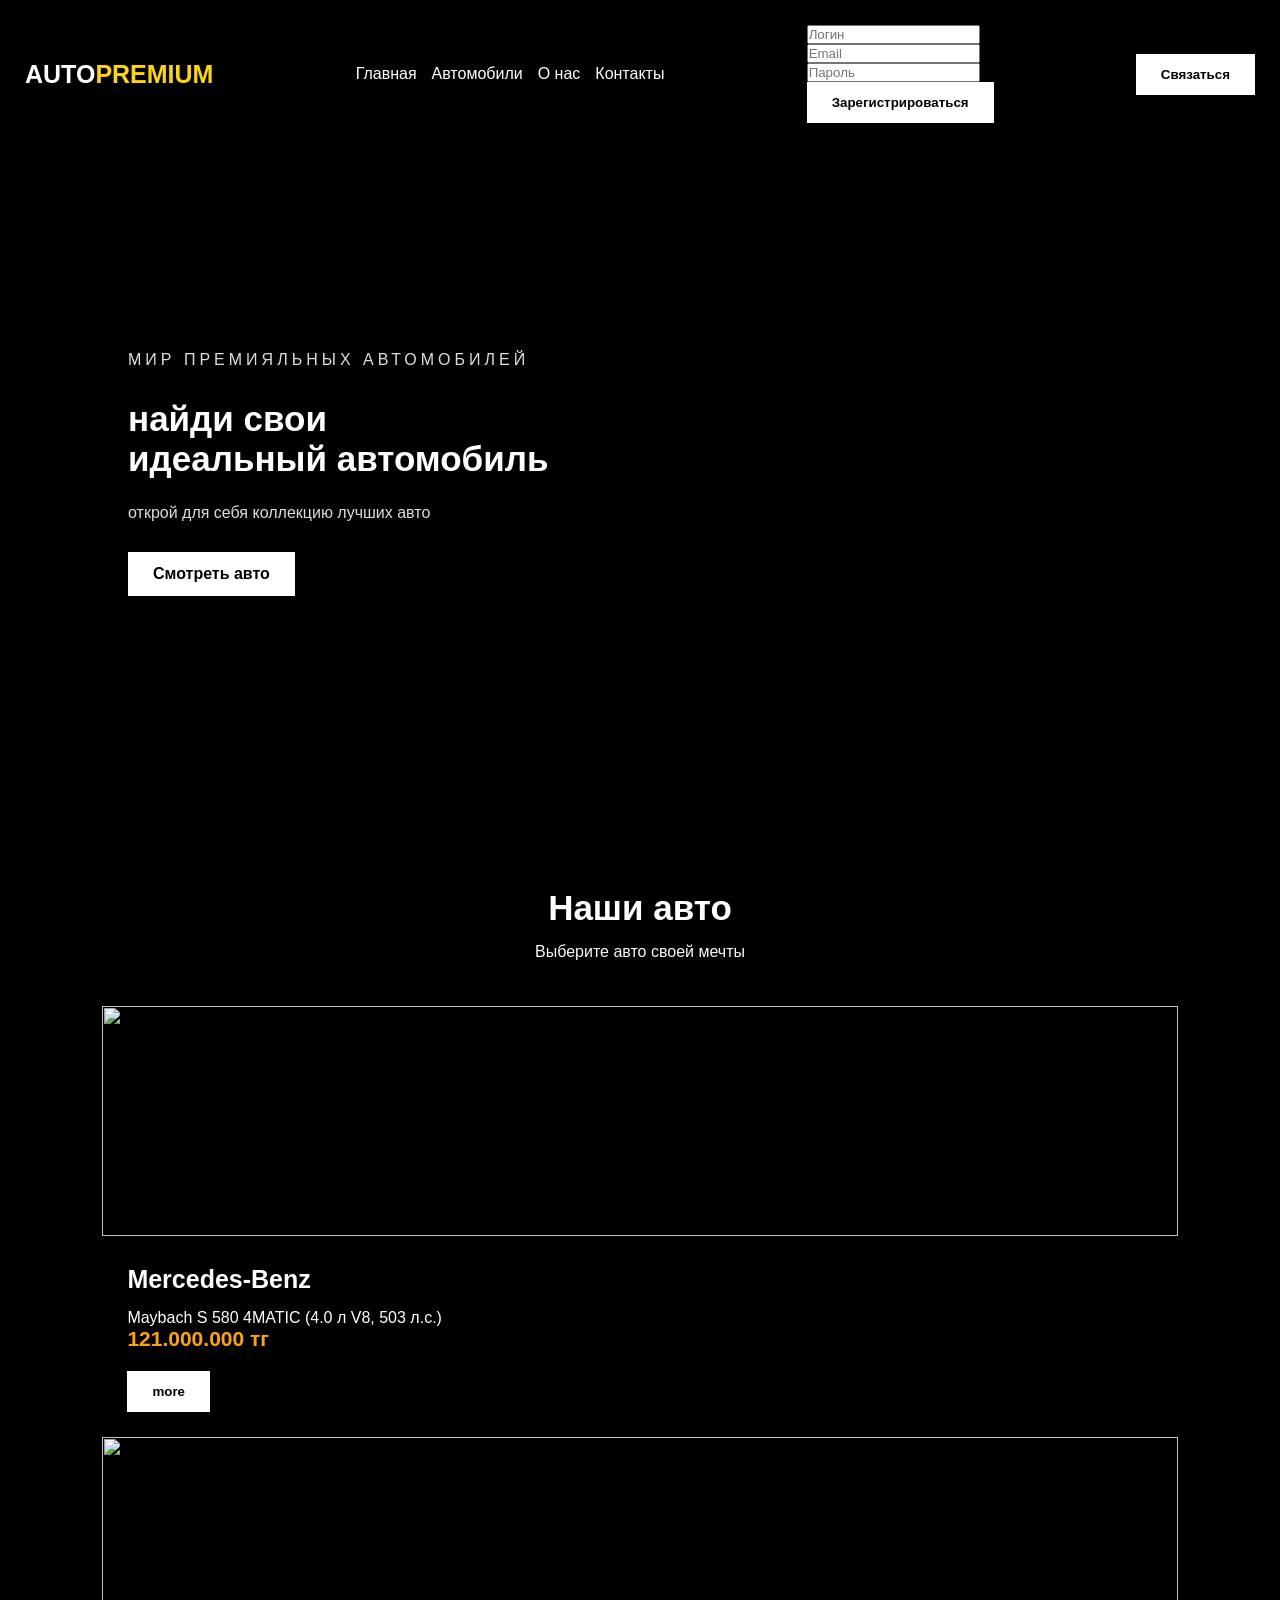
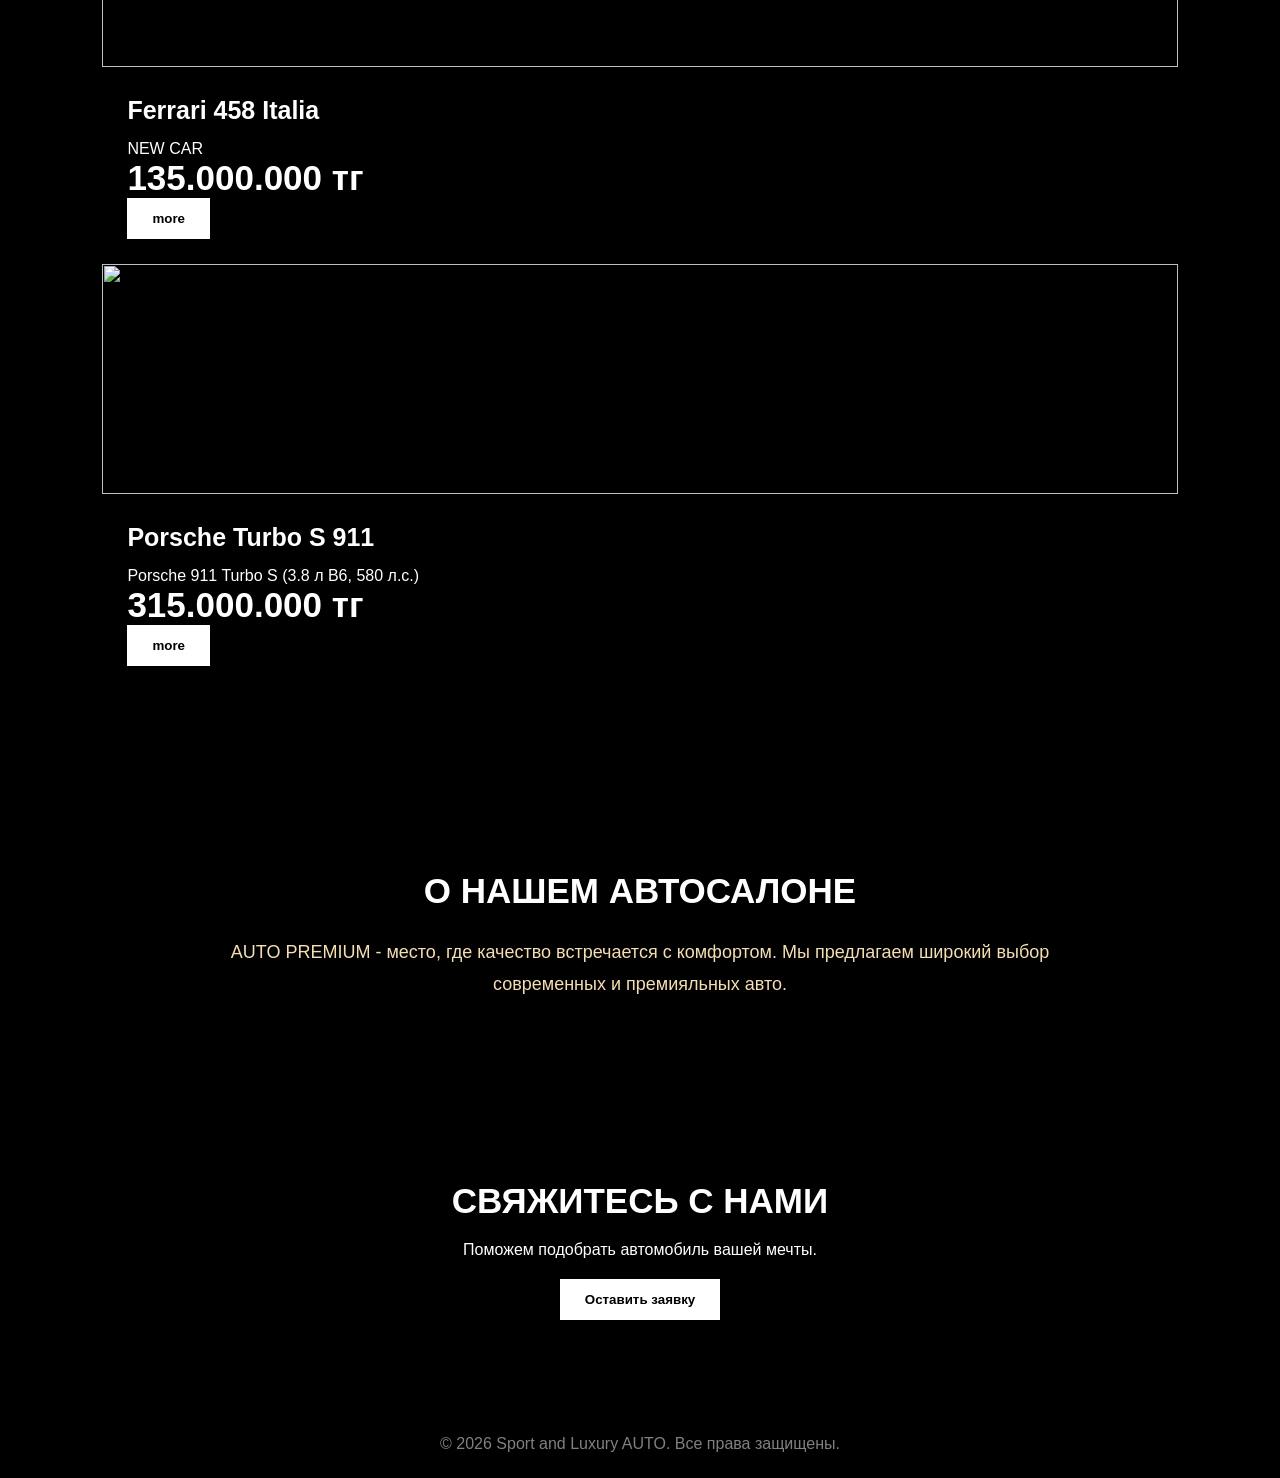
==== index.html @ ec392741 "Rename автосалон.html to index.html" ====
<!DOCTYPE html>
<html lang="en">
<head>
    <meta charset="UTF-8">
    <meta name="viewport" content="width=device-width, initial-scale=1.0">
    <title>AUTO PREMIUM</title>
    <link rel="stylesheet" href="автосалон.css">
</head>
<body>
    <script src="автосалон.JS">
    
    </script>
<header>
    <div class="logo">AUTO<span>PREMIUM</span></div>

    <nav>
        <a href="#home">Главная</a>
        <a href="#cars">Автомобили</a>
        <a href="#about">О нас</a>
        <a href="#contacts">Контакты</a>
    </nav>
    
     <form action="/register" method="post">
        <input type="text" name="username" placeholder="Логин" required><br>
        <input type="email" name="email" placeholder="Email" required><br>
        <input type="password" name="password" placeholder="Пароль" required><br>
        <button type="submit">Зарегистрироваться</button>
     </form>
     

     
    <button class="header-btn" onclick="contactsUs()">
        Связаться
    </button>
</header>

<section class="hero" id="home">
    <div class="hero-content">
        <p class="subtitle">МИР ПРЕМИЯЛЬНЫХ АВТОМОБИЛЕЙ</p> 
        <h1>найди свои<br>идеальный автомобиль</h1>
        <p>открой для себя коллекцию лучших авто</p>
        <a href="#cars" class="main-btn">Смотреть авто</a>
    </div>
</section>

<section class="cars" id="cars">
    <h2>Наши авто</h2>
    <p class="section-desc">Выберите авто своей мечты</p>

    <div class="car-container">

        <div class="car-card">
            <img src="merc.jpeg" alt="">
            <div class="car-info">
                <h3>Mercedes-Benz</h3>
                <p>Maybach S 580 4MATIC (4.0 л V8, 503 л.с.)</p>
                <h4>121.000.000 тг</h4>
                <button onclick="buyCAR">more</button>
            </div>
        </div>
    </div>

    <div class="car-card">
        <img src="ferrari 1.jpeg" alt="">
        <div class="car-info">
          <h3> Ferrari 458 Italia</h3>
          <P>NEW CAR</P>
          <h2>135.000.000 тг</h2>
          <BUtton onclick="buyCAR">more</BUtton>

        </div>
        
         <div class="car-card">
            <img src="911.jpg" alt="">
            <div class="car-info">
              <h3>Porsche Turbo S 911</h3>
              <p> Porsche 911 Turbo S (3.8 л B6, 580 л.с.)</p>
              <h2>315.000.000 тг</h2>
              <button onclick="buyCAR">more</button>
            </div>

         </div>
    </div>
</section>

<section class="about" id="about">
    <h2>О НАШЕМ АВТОСАЛОНЕ</h2>
    <p>
        AUTO PREMIUM - место, где качество встречается с комфортом. Мы предлагаем 
        широкий выбор современных и премияльных авто.
    </p>
</section>

<section class="contacts" id="contacts">
    <h2>СВЯЖИТЕСЬ С НАМИ</h2>
    <p>Поможем подобрать автомобиль вашей мечты.</p>
    <button onclick="contactsUs()">Оставить заявку</button>
</section>

<footer>
    <p>© 2026 Sport and Luxury AUTO. Все права защищены.</p>
</footer>
</body>
</html>
---- автосалон.css ----
* {
    margin: 0;
    padding: 0;
    box-sizing: border-box;
    scroll-behavior: smooth;
}

body {
    background: black;
    color: white;
    font-family: Arial, Helvetica, sans-serif;
}

 

header {
    height: 85px;
    display: flex;
    align-items: center;
    justify-content: space-between;
    padding: 0 8%;
    background: black;
}

.logo {
    font-size: 25px;
    font-weight: bold;
}

.logo span  {
    color: gold;
}

nav {
    display: flex;
    gap: 30px;
}

nav a {
    color: white;
    text-decoration: none;
    transition: 0.3s;
}

nav a:hover {
    color: orange;
}

button, .main-btn {
    background: rgb(255, 255, 255);
    color: black;
    border: none;
    padding: 13px 25px;
    cursor: pointer;
    font-weight: bold;
    transition: 0.3s;
}

button:hover .main-btn:hover {

    background: white;
    transform: translateY(-3px);
}



.hero {
    height: 650px;
    
    
    display: flex;
    align-items: center;
    padding: 0 10%;
    background-image: url(gop.jpg); 
    background-repeat: no-repeat;
    background-size: cover;
    background-position: center;

    
}

.hero-content {
    max-width: 650px;
}

.subtitle {
    color: orange;
    letter-spacing: 4px;
    margin-bottom: 20px;
}

.hero h1 {
    font-size: 52px;
    margin-bottom: 25px;
}

.hero-content p {
    margin-bottom: 30px;
    color: gainsboro;
}

.main-btn {
    display: inline-block;
    text-decoration: none;
}


.cars {
    padding: 90px 8%;
    text-align: center;
}

.cars h2, .about h2, .contacts h2 {
    font-size: 35px;
}
  
.section-desc {
    color: ghostwhite;
    margin: 15px 0 45px;
}

.car-container {
    display: grid;
    grid-template-columns: repeat(3, 1fr);
    gap: 30px;
}

.car-card {
    background: black;
    text-align: left;
    overflow: hidden;
    transition: 0.3s;
}

.car-card img {
    width: 100%;
    height: 230px;
    object-fit: cover;
}

.car-info {
    padding: 25px;
}

.car-info h3 {
    margin-bottom: 15px;
    font-size: 25px;
}

.car-info h4 {
    color: orange;
    font-size: 21px;
    margin-bottom: 20px;
}


.about {
    background: black;
    text-align: center;
    padding: 90px 15%;
}


.about p {
  color: wheat;
  line-height: 1.8;
  margin-top: 25px;
  font-size: 18px;
  
}

.contacts{
    padding:  90px 20px;
    text-align: center;
}


.contacts p {
    color: white;
    margin: 20px 0;
}

footer {
    padding: 25px;
    background: black;
    color: gray;
    text-align: center;
}
 


header {
    height: auto;
    padding: 25px;
    flex-wrap: wrap;
    gap: 20px;
}

nav {
    flex-wrap: wrap;
    gap: 15px;
}

.hero h1 {
    font-size: 35px;
}
    
.car-container {
    grid-template-columns: 1fr;
}
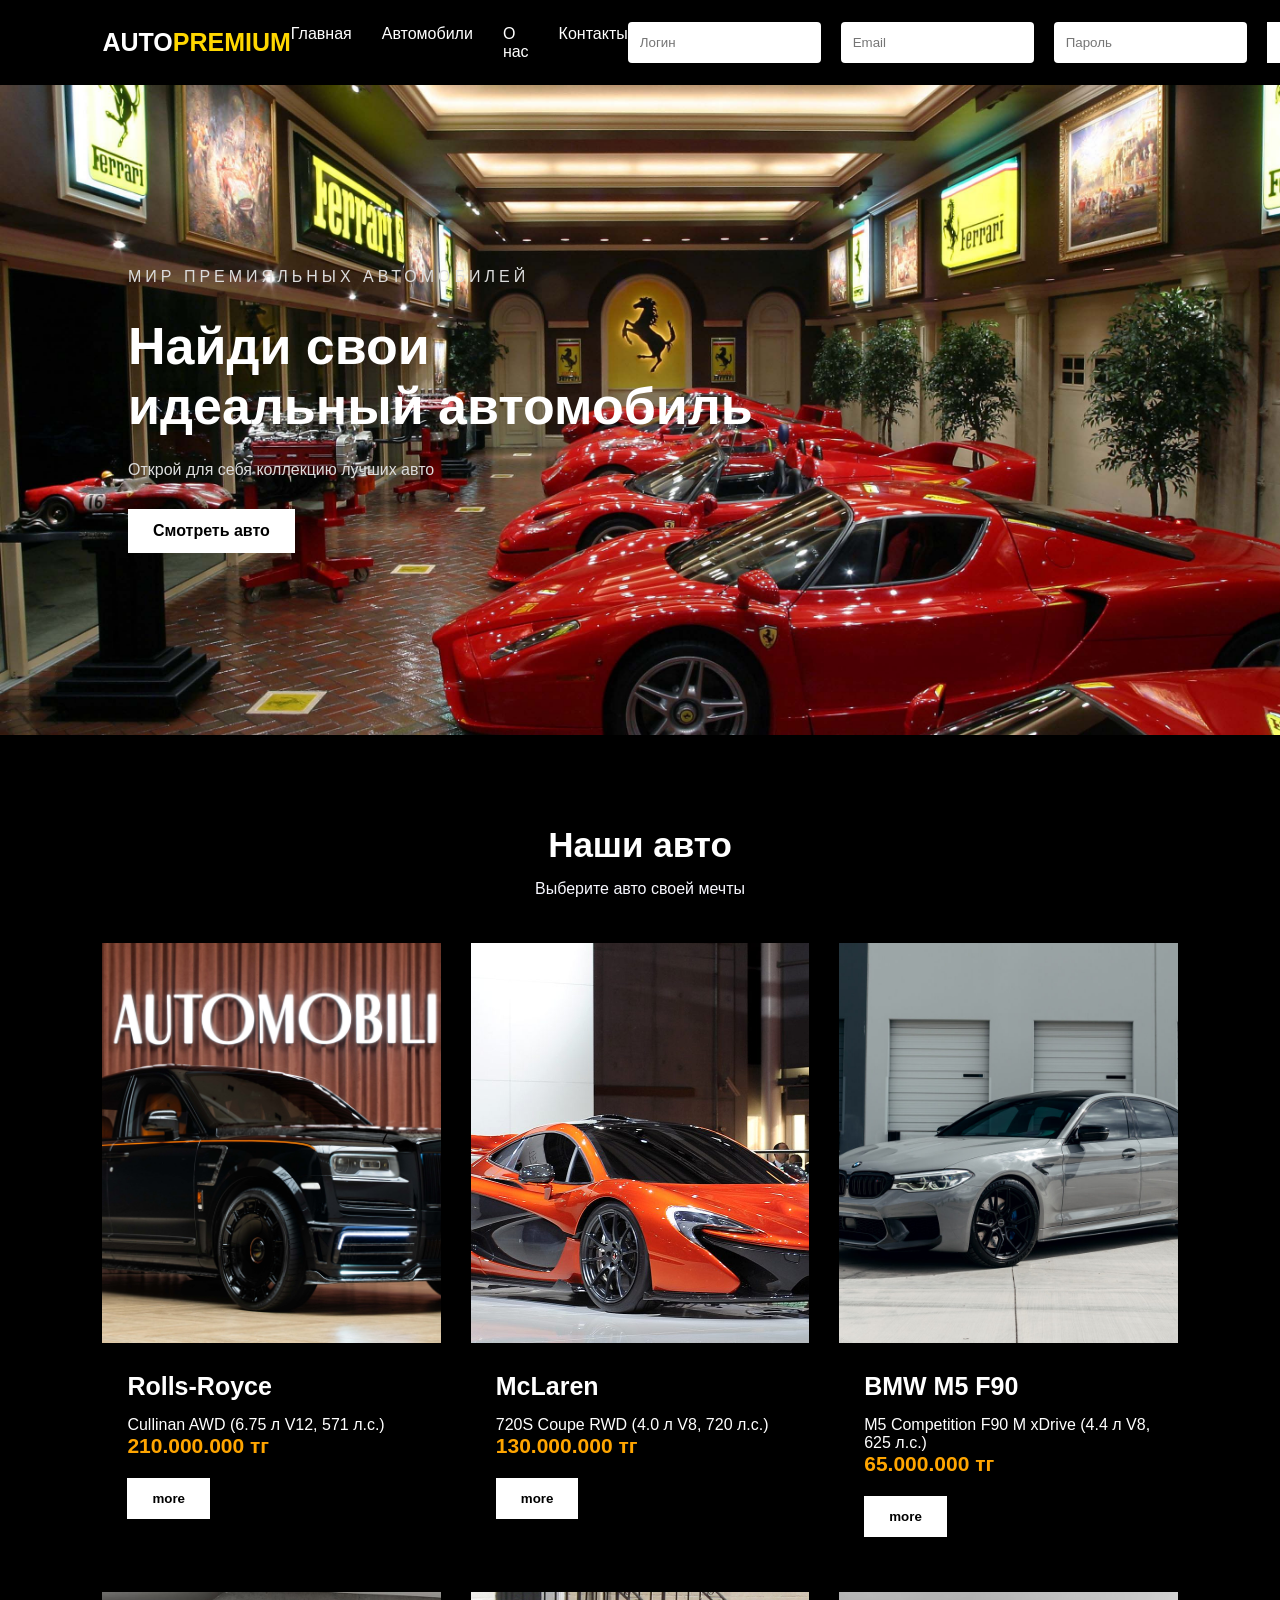
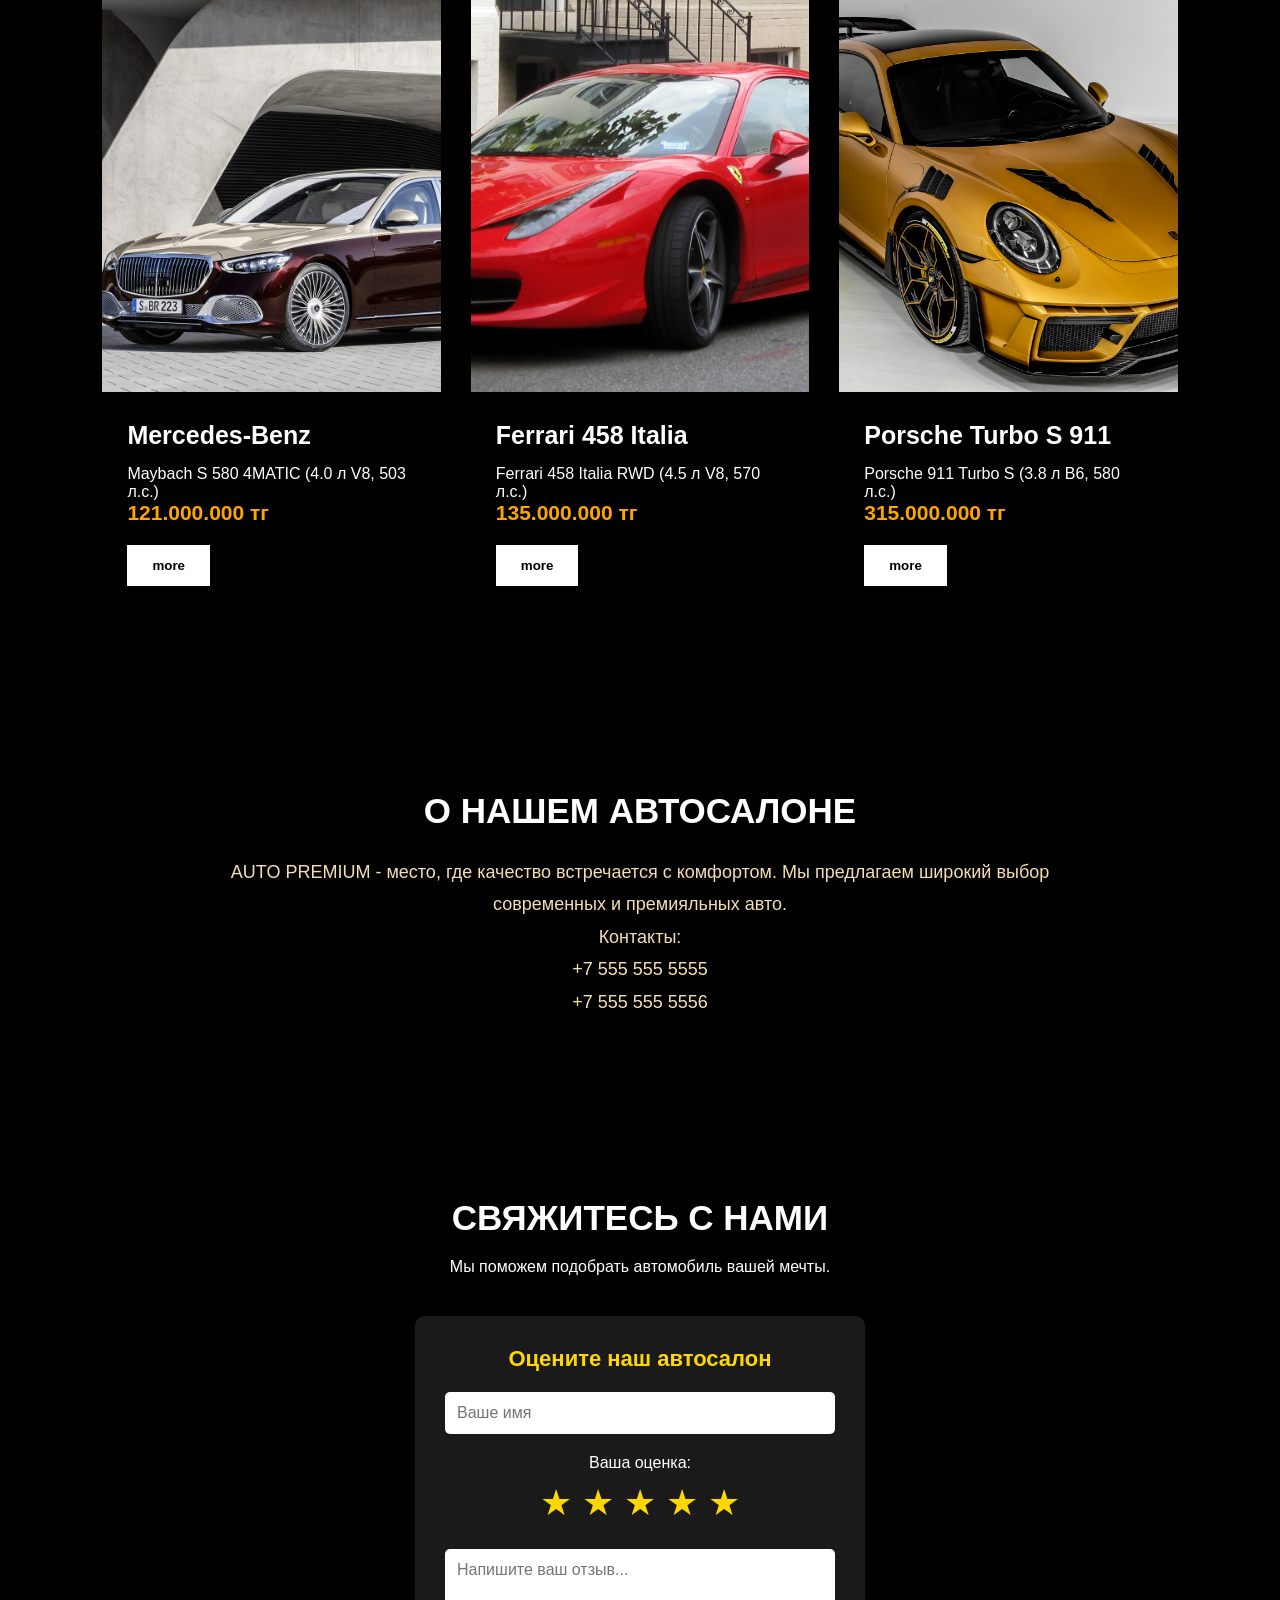
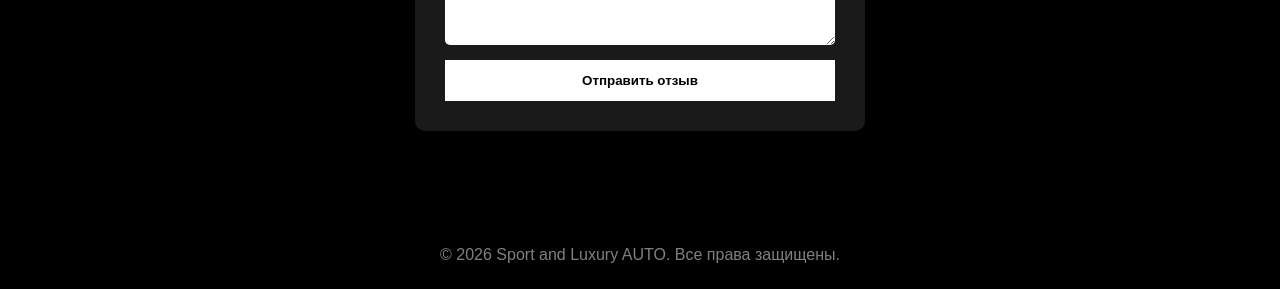
==== commit f79a5dd7: "Add files via upload" ====
--- a/index.html
+++ b/index.html
@@ -7,10 +7,8 @@
     <link rel="stylesheet" href="автосалон.css">
 </head>
 <body>
-    <script src="автосалон.JS">
     
-    </script>
-<header>
+ <header>
     <div class="logo">AUTO<span>PREMIUM</span></div>
 
     <nav>
@@ -29,76 +27,129 @@
      
 
      
-    <button class="header-btn" onclick="contactsUs()">
-        Связаться
-    </button>
-</header>
+     <a href="#contacts" class="main-btn">Связаться</a>
 
-<section class="hero" id="home">
+ </header>
+
+
+
+
+ <section class="hero" id="home">
     <div class="hero-content">
         <p class="subtitle">МИР ПРЕМИЯЛЬНЫХ АВТОМОБИЛЕЙ</p> 
-        <h1>найди свои<br>идеальный автомобиль</h1>
-        <p>открой для себя коллекцию лучших авто</p>
+        <h1>Найди свои<br>идеальный автомобиль</h1>
+        <p>Открой для себя коллекцию лучших авто</p>
         <a href="#cars" class="main-btn">Смотреть авто</a>
     </div>
-</section>
+ </section>
 
-<section class="cars" id="cars">
-    <h2>Наши авто</h2>
-    <p class="section-desc">Выберите авто своей мечты</p>
+    <section class="cars" id="cars">
+       <h2>Наши авто</h2>
+       <p class="section-desc">Выберите авто своей мечты</p>
 
-    <div class="car-container">
-
-        <div class="car-card">
-            <img src="merc.jpeg" alt="">
-            <div class="car-info">
-                <h3>Mercedes-Benz</h3>
-                <p>Maybach S 580 4MATIC (4.0 л V8, 503 л.с.)</p>
-                <h4>121.000.000 тг</h4>
-                <button onclick="buyCAR">more</button>
-            </div>
+        <div class="car-container">
+    <div class="car-card">
+        <img src="rr cullinan.jpeg" alt="Rolls-Royce Cullinan">
+        <div class="car-info">
+            <h3>Rolls-Royce</h3>
+            <p>Cullinan AWD (6.75 л V12, 571 л.с.)</p>
+            <h2>210.000.000 тг</h2>
+            <button onclick="buyCAR('Rolls-Royce Cullinan')">more</button>
         </div>
     </div>
 
     <div class="car-card">
-        <img src="ferrari 1.jpeg" alt="">
+        <img src="mclaren.jpg" alt="McLaren 720S">
         <div class="car-info">
-          <h3> Ferrari 458 Italia</h3>
-          <P>NEW CAR</P>
-          <h2>135.000.000 тг</h2>
-          <BUtton onclick="buyCAR">more</BUtton>
+            <h3>McLaren</h3>
+            <p>720S Coupe RWD (4.0 л V8, 720 л.с.)</p>
+            <h2>130.000.000 тг</h2>
+            <button onclick="buyCAR('McLaren 720S')">more</button>
+        </div>
+    </div>
 
+    <div class="car-card">
+        <img src="bmw m5 f90.jpg" alt="BMW M5 F90">
+        <div class="car-info">
+            <h3>BMW M5 F90</h3>
+            <p>M5 Competition F90 M xDrive (4.4 л V8, 625 л.с.)</p>
+            <h2>65.000.000 тг</h2>
+            <button onclick="buyCAR('BMW M5 F90 Competition')">more</button>
         </div>
-        
-         <div class="car-card">
-            <img src="911.jpg" alt="">
-            <div class="car-info">
-              <h3>Porsche Turbo S 911</h3>
-              <p> Porsche 911 Turbo S (3.8 л B6, 580 л.с.)</p>
-              <h2>315.000.000 тг</h2>
-              <button onclick="buyCAR">more</button>
-            </div>
+    </div>
 
-         </div>
+    <div class="car-card">
+        <img src="merc.jpeg" alt="Mercedes-Benz Maybach S 580">
+        <div class="car-info">
+            <h3>Mercedes-Benz</h3>
+            <p>Maybach S 580 4MATIC (4.0 л V8, 503 л.с.)</p>
+            <h2>121.000.000 тг</h2>
+            <button onclick="buyCAR('Mercedes-Benz Maybach S 580')">more</button>
+        </div>
     </div>
-</section>
 
-<section class="about" id="about">
+    <div class="car-card">
+        <img src="ferrari 1.jpeg" alt="Ferrari 458 Italia">
+        <div class="car-info">
+            <h3>Ferrari 458 Italia</h3>
+            <p>Ferrari 458 Italia RWD (4.5 л V8, 570 л.с.)</p>
+            <h2>135.000.000 тг</h2>
+            <button onclick="buyCAR('Ferrari 458 Italia')">more</button>
+        </div>
+    </div>
+
+    <div class="car-card">
+        <img src="911.jpg" alt="Porsche 911 Turbo S">
+        <div class="car-info">
+            <h3>Porsche Turbo S 911</h3>
+            <p>Porsche 911 Turbo S (3.8 л B6, 580 л.с.)</p>
+            <h2>315.000.000 тг</h2>
+            <button onclick="buyCAR('Porsche 911 Turbo S')">more</button>
+        </div>
+    </div>
+</div>
+
+    </section>
+
+ <section class="about" id="about">
     <h2>О НАШЕМ АВТОСАЛОНЕ</h2>
     <p>
         AUTO PREMIUM - место, где качество встречается с комфортом. Мы предлагаем 
-        широкий выбор современных и премияльных авто.
+        широкий выбор современных и премияльных авто. <br>Контакты: 
+        <br> +7 555 555 5555 <br> +7 555 555 5556
     </p>
-</section>
+ </section>
 
-<section class="contacts" id="contacts">
-    <h2>СВЯЖИТЕСЬ С НАМИ</h2>
-    <p>Поможем подобрать автомобиль вашей мечты.</p>
-    <button onclick="contactsUs()">Оставить заявку</button>
-</section>
+     <section class="contacts" id="contacts">
+        <h2>СВЯЖИТЕСЬ С НАМИ</h2>
+        <p>Мы поможем подобрать автомобиль вашей мечты.</p>
 
-<footer>
-    <p>© 2026 Sport and Luxury AUTO. Все права защищены.</p>
-</footer>
+        <div class="review-box">
+            <h3>Оцените наш автосалон</h3>
+            <form onsubmit="submitReview(event)">
+                <input type="text" id="reviewName" placeholder="Ваше имя" required>
+
+                <div class="rating-box">
+                    <p>Ваша оценка:</p>
+                    <div class="stars" id="starContainer">
+                        <span class="star active" data-value="1">&#9733;</span>
+                        <span class="star active" data-value="2">&#9733;</span>
+                        <span class="star active" data-value="3">&#9733;</span>
+                        <span class="star active" data-value="4">&#9733;</span>
+                        <span class="star active" data-value="5">&#9733;</span>
+                    </div>
+                    <input type="hidden" id="ratingValue" value="5">
+                </div>
+
+                <textarea id="reviewText" rows="4" placeholder="Напишите ваш отзыв..." required></textarea>
+                <button type="submit">Отправить отзыв</button>
+            </form>
+        </div>
+    </section>
+
+    <footer>
+        <p>© 2026 Sport and Luxury AUTO. Все права защищены.</p>
+    </footer>
+    <script src="автосалон.JS"></script>
 </body>
-</html>
+</html>
--- a/автосалон.css
+++ b/автосалон.css
@@ -79,6 +79,10 @@
     
 }
 
+
+
+
+
 .hero-content {
     max-width: 650px;
 }
@@ -134,7 +138,7 @@
 
 .car-card img {
     width: 100%;
-    height: 230px;
+    height: 400px;
     object-fit: cover;
 }
 
@@ -147,12 +151,23 @@
     font-size: 25px;
 }
 
-.car-info h4 {
+.car-info h2 {
     color: orange;
     font-size: 21px;
     margin-bottom: 20px;
 }
 
+
+header form {
+  display: flex;
+  gap: 10px;
+}
+
+header input {
+  padding: 8px 12px;
+  border: none;
+  border-radius: 4px;
+}
 
 .about {
     background: black;
@@ -186,25 +201,114 @@
     color: gray;
     text-align: center;
 }
- 
-
-
-header {
-    height: auto;
-    padding: 25px;
-    flex-wrap: wrap;
-    gap: 20px;
-}
-
-nav {
-    flex-wrap: wrap;
+
+@media (max-width: 768px) {
+  header { height: auto; padding: 25px; flex-wrap: wrap; gap: 20px; }
+  nav { flex-wrap: wrap; gap: 15px; }
+  .hero h1 { font-size: 35px; }
+  .car-container { grid-template-columns: 1fr; }
+}
+
+body.review-page {
+    display: flex;
+    justify-content: center;
+    align-items: center;
+    min-height: 100vh;
+    background-color: black;
+}
+
+.review-container {
+    background-color: #1a1a1a;
+    padding: 40px;
+    border-radius: 10px;
+    width: 90%;
+    max-width: 450px;
+    text-align: center;
+    box-shadow: 0 0 20px rgba(255, 215, 0, 0.15);
+}
+
+.review-container h2 {
+    margin-bottom: 20px;
+    color: gold;
+}
+
+.review-container form {
+    display: flex;
+    flex-direction: column;
     gap: 15px;
 }
 
-.hero h1 {
-    font-size: 35px;
-}
-    
-.car-container {
-    grid-template-columns: 1fr;
-}
+.review-container input,
+.review-container textarea {
+    padding: 12px;
+    border-radius: 5px;
+    border: none;
+    font-family: inherit;
+    font-size: 16px;
+}
+
+.stars {
+    font-size: 36px;
+    margin: 10px 0;
+    cursor: pointer;
+    user-select: none;
+}
+
+.star {
+    color: #555;
+    transition: color 0.2s;
+}
+
+.star.active {
+    color: gold;
+}
+
+.review-box {
+    max-width: 450px;
+    margin: 40px auto 0;
+    background-color: #1a1a1a;
+    padding: 30px;
+    border-radius: 10px;
+    text-align: center;
+}
+
+.review-box h3 {
+    color: gold;
+    margin-bottom: 20px;
+    font-size: 22px;
+}
+
+.review-box form {
+    display: flex;
+    flex-direction: column;
+    gap: 15px;
+}
+
+.review-box input,
+.review-box textarea {
+    padding: 12px;
+    border-radius: 5px;
+    border: none;
+    font-family: inherit;
+    font-size: 16px;
+}
+
+.rating-box p {
+    margin: 5px 0;
+    font-size: 16px;
+}
+
+.stars {
+    font-size: 36px;
+    cursor: pointer;
+    user-select: none;
+}
+
+.star {
+    color: #555;
+    transition: color 0.2s;
+}
+
+.star.active {
+    color: gold;
+}
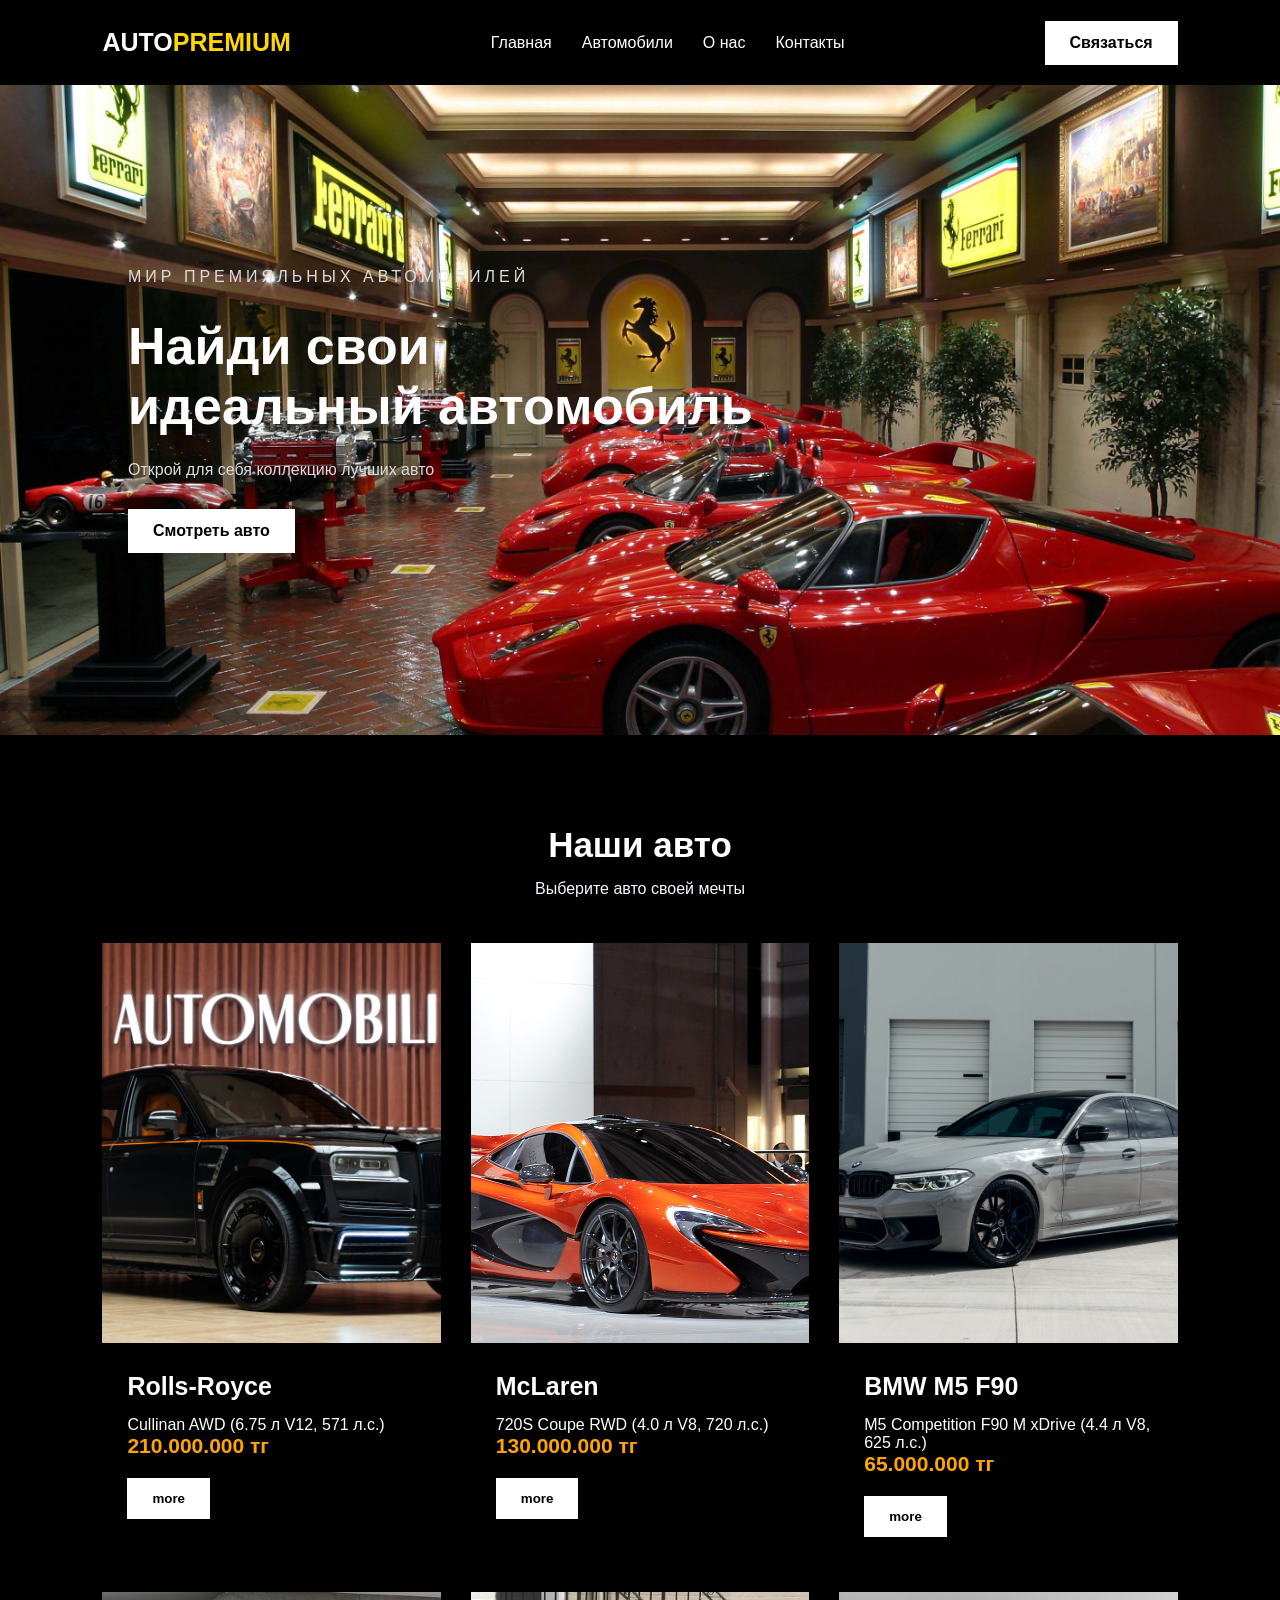
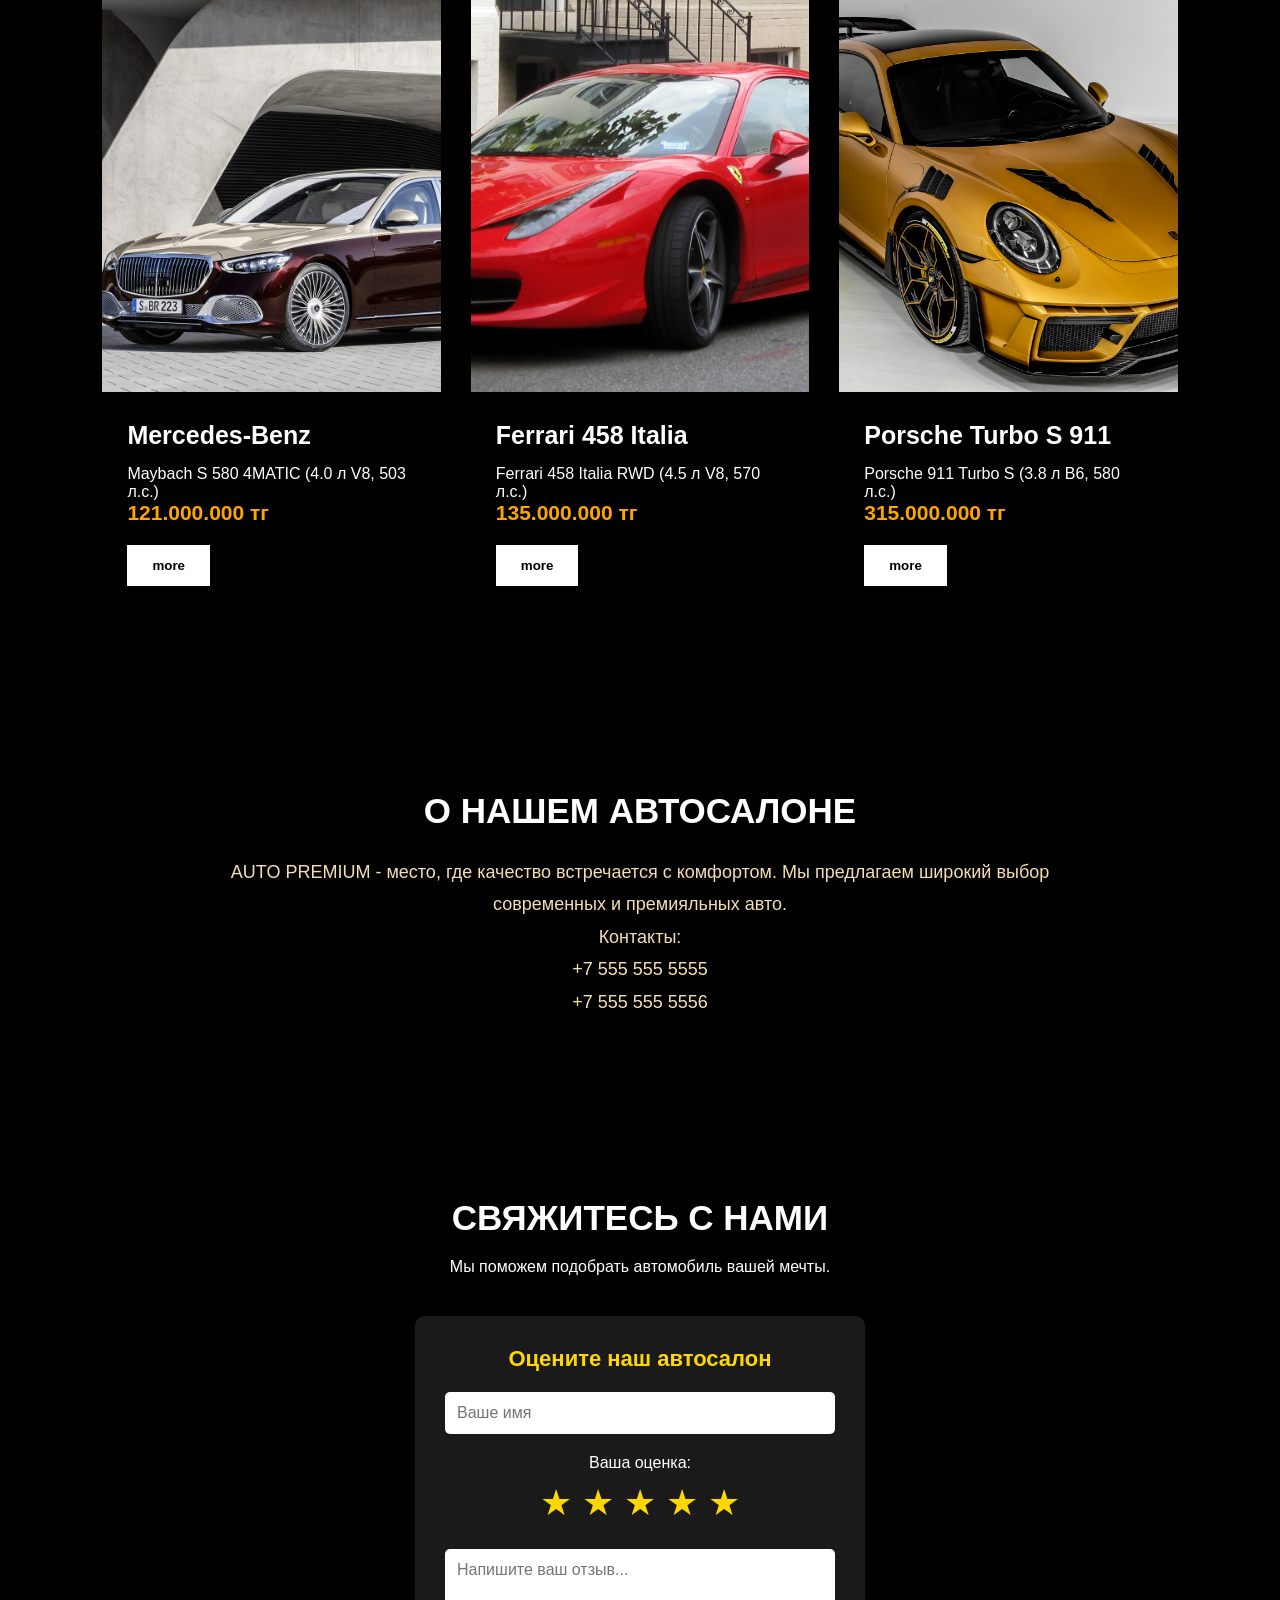
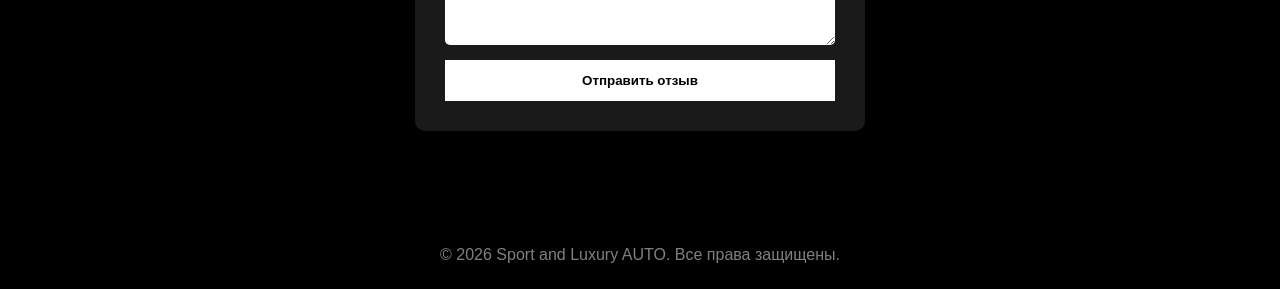
==== commit 4087c95b: "Add files via upload" ====
--- a/index.html
+++ b/index.html
@@ -18,12 +18,7 @@
         <a href="#contacts">Контакты</a>
     </nav>
     
-     <form action="/register" method="post">
-        <input type="text" name="username" placeholder="Логин" required><br>
-        <input type="email" name="email" placeholder="Email" required><br>
-        <input type="password" name="password" placeholder="Пароль" required><br>
-        <button type="submit">Зарегистрироваться</button>
-     </form>
+     
      
 
      
--- a/автосалон.css
+++ b/автосалон.css
@@ -312,3 +312,120 @@
 .star.active {
     color: gold;
 }
+
+
+* {
+    box-sizing: border-box;
+}
+
+html {
+    scroll-behavior: smooth;
+}
+
+img {
+    max-width: 100%;
+    height: auto;
+}
+
+
+
+@media (max-width: 600px) {
+
+    header {
+        flex-direction: column;
+        gap: 15px;
+        padding: 15px 20px;
+        text-align: center;
+    }
+
+    nav {
+        display: flex;
+        flex-wrap: wrap;
+        justify-content: center;
+        gap: 12px;
+    }
+
+    nav a {
+        margin: 0;
+        font-size: 15px;
+    }
+
+    
+    .hero {
+        min-height: 75vh;
+        padding: 40px 20px;
+    }
+
+    .hero h1 {
+        font-size: 28px;
+        line-height: 1.25;
+    }
+
+    .hero p {
+        font-size: 16px;
+        margin: 15px 0 25px;
+    }
+
+
+    h2 {
+        font-size: 24px;
+        margin-bottom: 20px;
+    }
+
+  
+    .cars {
+        grid-template-columns: 1fr;
+        gap: 20px;
+    }
+
+    .car-card {
+        padding: 15px;
+    }
+
+    .car-card h3 {
+        font-size: 20px;
+    }
+
+  
+    .about,
+    .features,
+    .contacts {
+        padding: 40px 20px;
+    }
+
+    
+    .review-box {
+        width: 100%;
+        padding: 20px 15px;
+        margin-top: 25px;
+    }
+
+    .review-box h3 {
+        font-size: 20px;
+    }
+
+    .stars {
+        font-size: 40px;
+        letter-spacing: 4px;
+    }
+
+    .review-box input,
+    .review-box textarea {
+        font-size: 16px; 
+        width: 100%;
+    }
+
+    button,
+    .main-btn {
+        width: 100%;
+        padding: 14px 20px;
+        font-size: 16px;
+        text-align: center;
+    }
+
+    footer {
+        padding: 20px;
+        font-size: 14px;
+        text-align: center;
+    }
+}
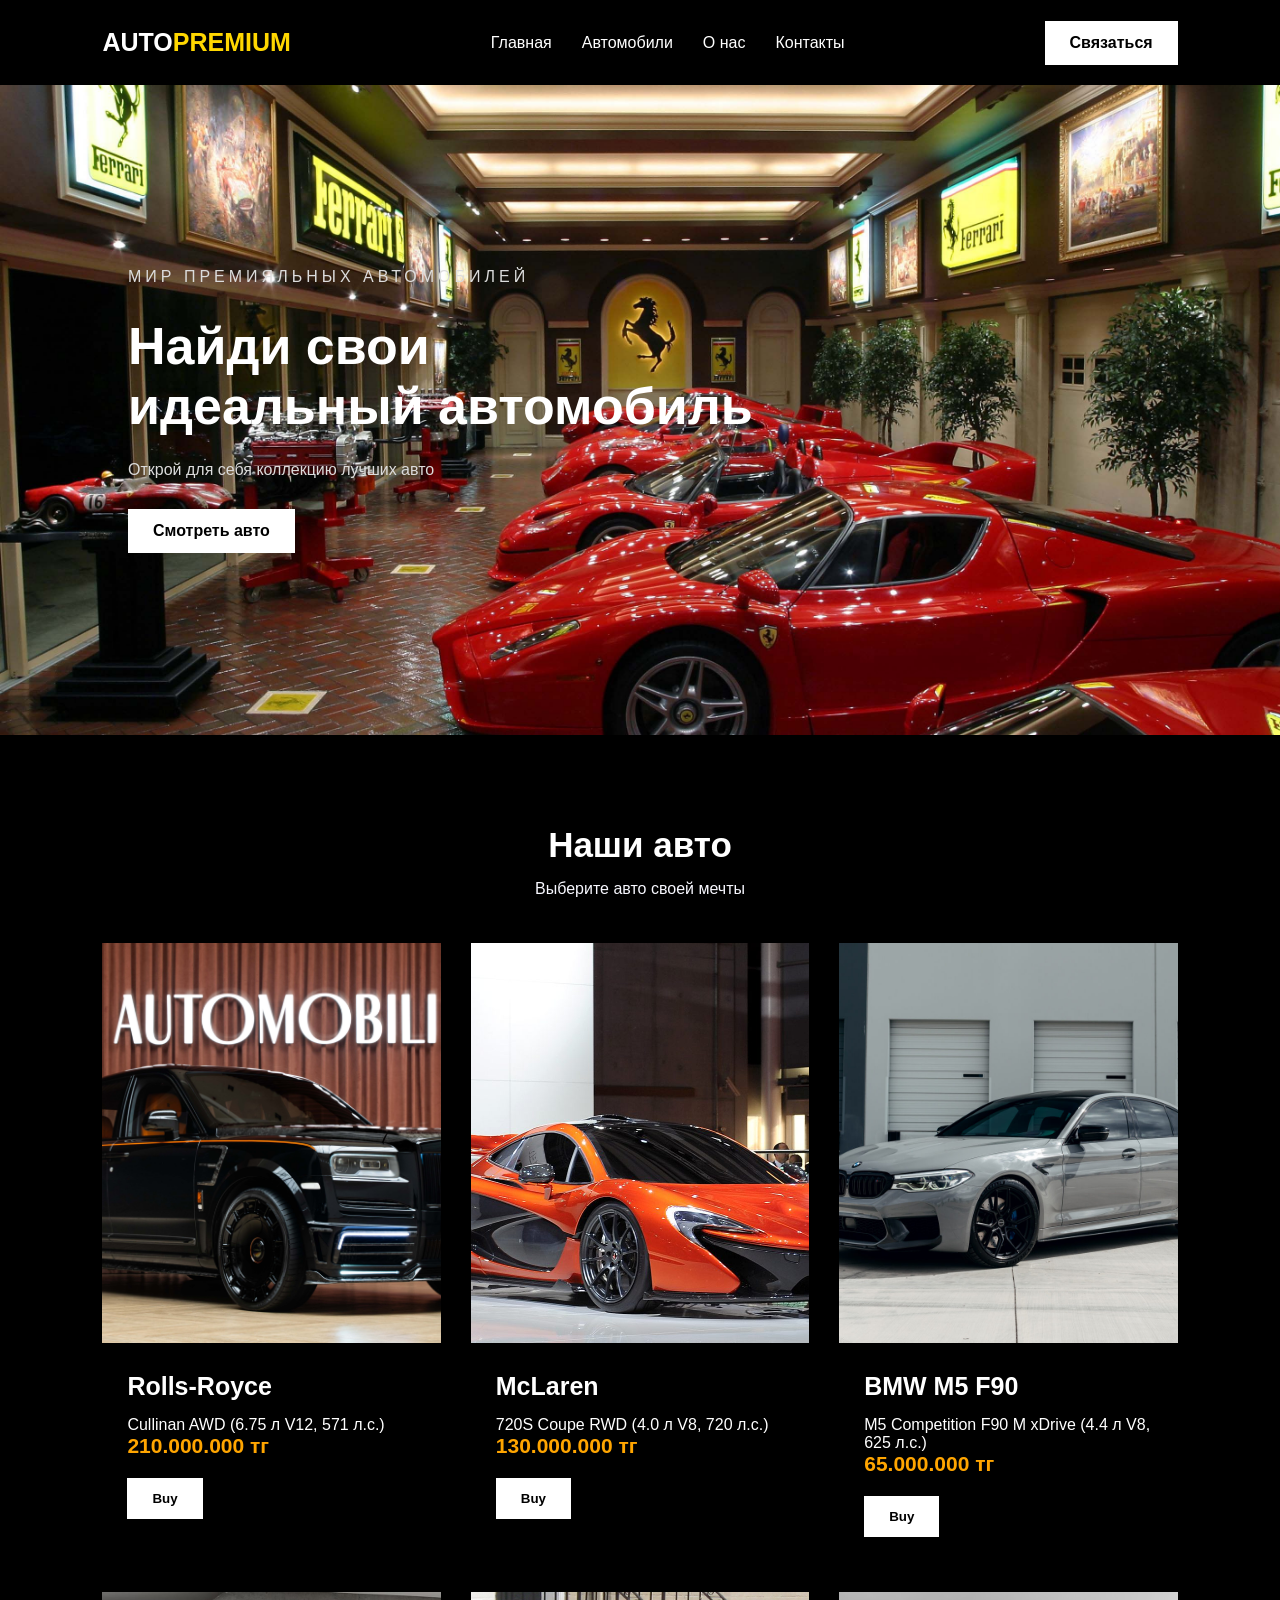
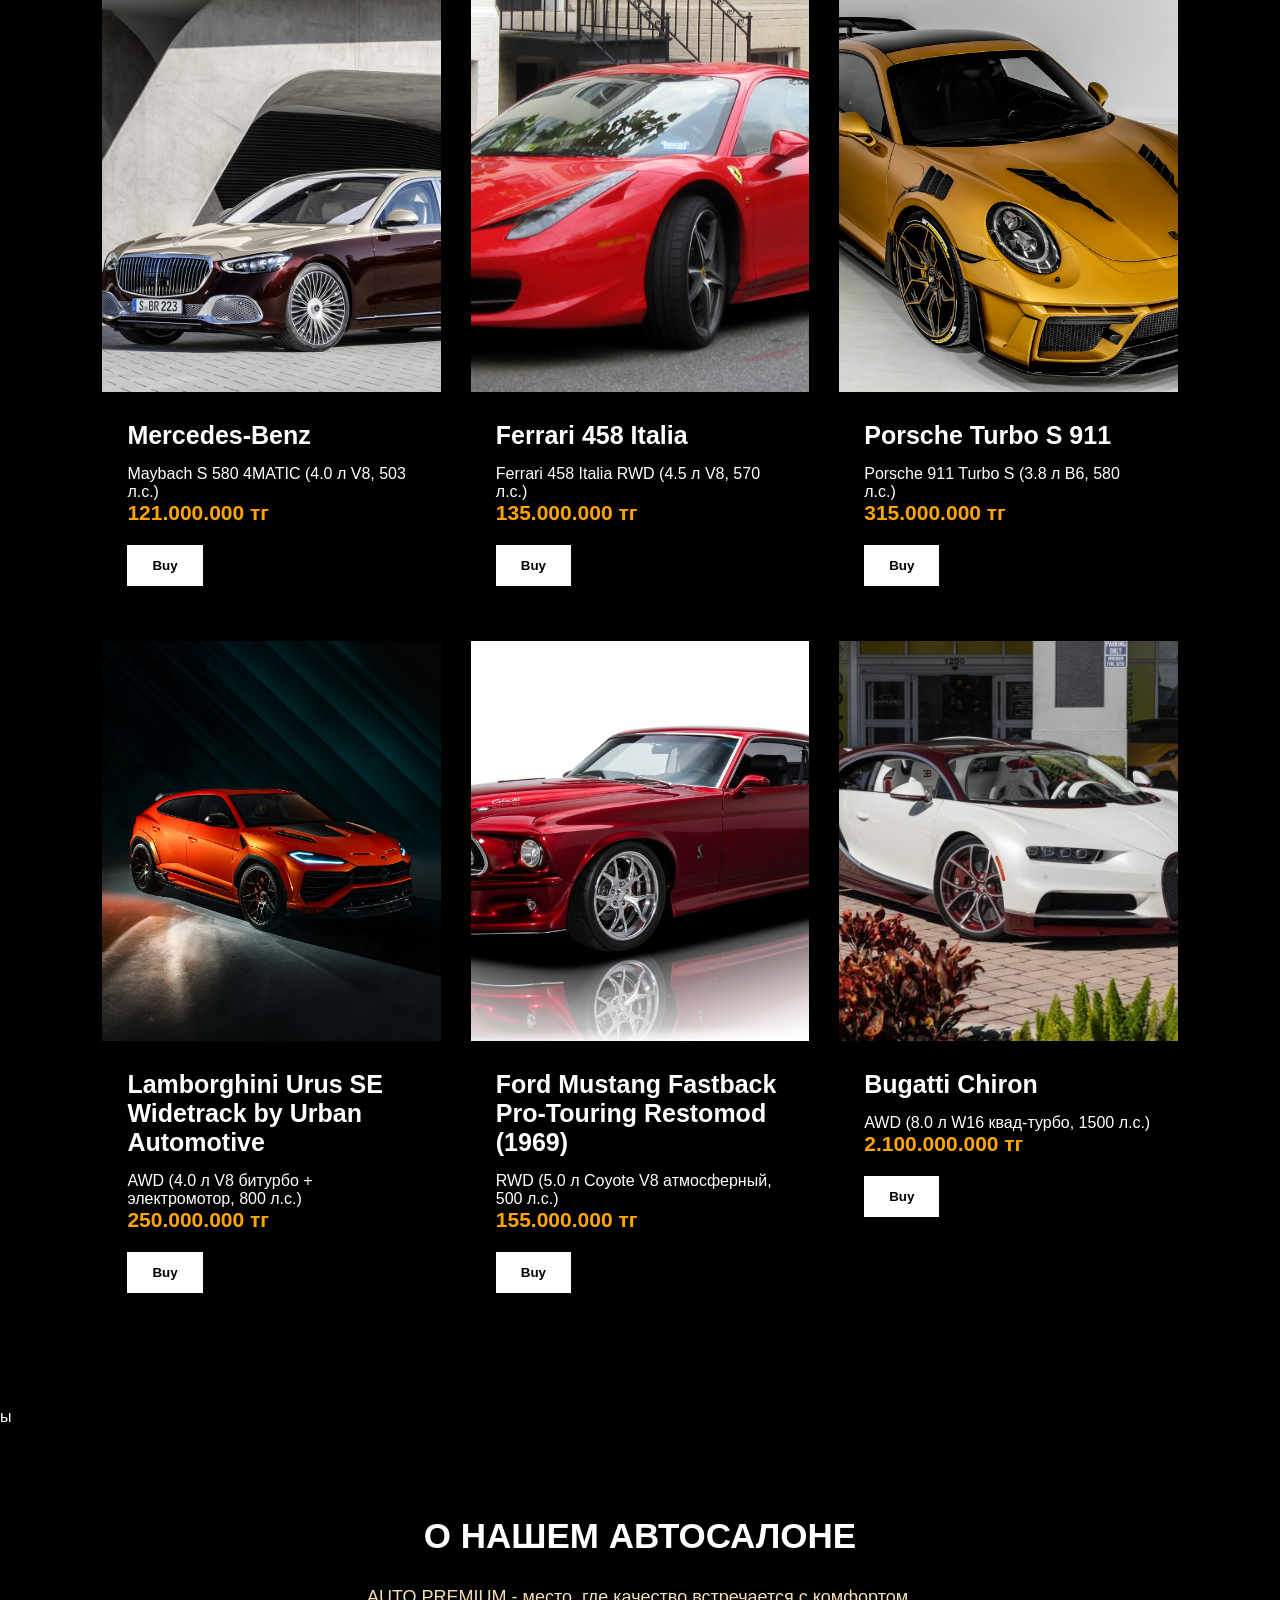
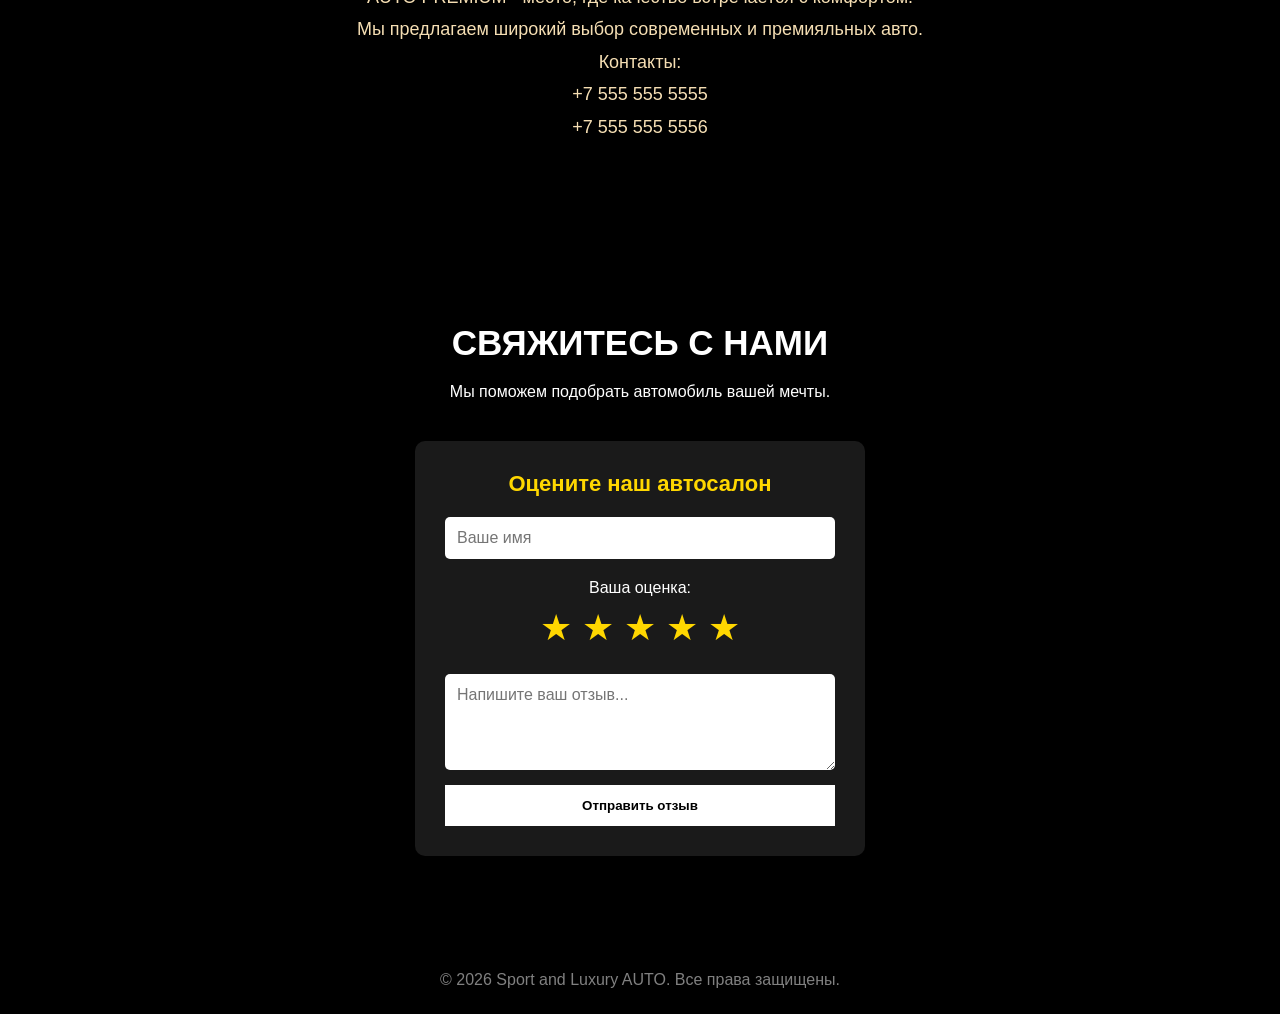
==== commit 381fca53: "Add files via upload" ====
--- a/index.html
+++ b/index.html
@@ -17,7 +17,6 @@
         <a href="#about">О нас</a>
         <a href="#contacts">Контакты</a>
     </nav>
-    
      
      
 
@@ -49,7 +48,7 @@
             <h3>Rolls-Royce</h3>
             <p>Cullinan AWD (6.75 л V12, 571 л.с.)</p>
             <h2>210.000.000 тг</h2>
-            <button onclick="buyCAR('Rolls-Royce Cullinan')">more</button>
+            <button onclick="buyCAR('Rolls-Royce Cullinan')">Buy</button>
         </div>
     </div>
 
@@ -59,7 +58,7 @@
             <h3>McLaren</h3>
             <p>720S Coupe RWD (4.0 л V8, 720 л.с.)</p>
             <h2>130.000.000 тг</h2>
-            <button onclick="buyCAR('McLaren 720S')">more</button>
+            <button onclick="buyCAR('McLaren 720S')">Buy</button>
         </div>
     </div>
 
@@ -69,7 +68,7 @@
             <h3>BMW M5 F90</h3>
             <p>M5 Competition F90 M xDrive (4.4 л V8, 625 л.с.)</p>
             <h2>65.000.000 тг</h2>
-            <button onclick="buyCAR('BMW M5 F90 Competition')">more</button>
+            <button onclick="buyCAR('BMW M5 F90 Competition')">Buy</button>
         </div>
     </div>
 
@@ -79,7 +78,7 @@
             <h3>Mercedes-Benz</h3>
             <p>Maybach S 580 4MATIC (4.0 л V8, 503 л.с.)</p>
             <h2>121.000.000 тг</h2>
-            <button onclick="buyCAR('Mercedes-Benz Maybach S 580')">more</button>
+            <button onclick="buyCAR('Mercedes-Benz Maybach S 580')">Buy</button>
         </div>
     </div>
 
@@ -89,7 +88,7 @@
             <h3>Ferrari 458 Italia</h3>
             <p>Ferrari 458 Italia RWD (4.5 л V8, 570 л.с.)</p>
             <h2>135.000.000 тг</h2>
-            <button onclick="buyCAR('Ferrari 458 Italia')">more</button>
+            <button onclick="buyCAR('Ferrari 458 Italia')">Buy</button>
         </div>
     </div>
 
@@ -99,17 +98,47 @@
             <h3>Porsche Turbo S 911</h3>
             <p>Porsche 911 Turbo S (3.8 л B6, 580 л.с.)</p>
             <h2>315.000.000 тг</h2>
-            <button onclick="buyCAR('Porsche 911 Turbo S')">more</button>
+            <button onclick="buyCAR('Porsche 911 Turbo S')">Buy</button>
+        </div>
+    </div>
+
+    <div class="car-card">
+        <img src="urus lmb.webp" alt="Lamborghini Urus">
+        <div class="car-info">
+            <h3>Lamborghini Urus SE Widetrack by Urban Automotive</h3>
+            <p>AWD (4.0 л V8 битурбо + электромотор, 800 л.с.)</p>
+            <h2>250.000.000 тг</h2>
+            <button onclick="buyCAR('Lamborghini Urus SE Widetrack by Urban Automotive')">Buy</button>
+        </div>
+    </div>
+
+    <div class="car-card">
+        <img src="ford.jpeg" alt="Mustang">
+        <div class="car-info">
+            <h3>Ford Mustang Fastback Pro-Touring Restomod (1969)</h3>
+            <p>RWD (5.0 л Coyote V8 атмосферный, 500 л.с.)</p>
+            <h2>155.000.000 тг</h2>
+            <button onclick="buyCAR('Ford Mustang 1969')">Buy</button>
+        </div>
+    </div>
+
+    <div class="car-card">
+        <img src="bugatti.avif" alt="Bugatti">
+        <div class="car-info">
+            <h3>Bugatti Chiron</h3>
+            <p>AWD (8.0 л W16 квад-турбо, 1500 л.с.)</p>
+            <h2>2.100.000.000 тг</h2>
+            <button onclick="buyCAR('Bugatti Chiron')">Buy</button>
         </div>
     </div>
 </div>
 
-    </section>
+    </section>ы
 
  <section class="about" id="about">
     <h2>О НАШЕМ АВТОСАЛОНЕ</h2>
     <p>
-        AUTO PREMIUM - место, где качество встречается с комфортом. Мы предлагаем 
+        AUTO PREMIUM - место, где качество встречается с комфортом. <br>Мы предлагаем 
         широкий выбор современных и премияльных авто. <br>Контакты: 
         <br> +7 555 555 5555 <br> +7 555 555 5556
     </p>
